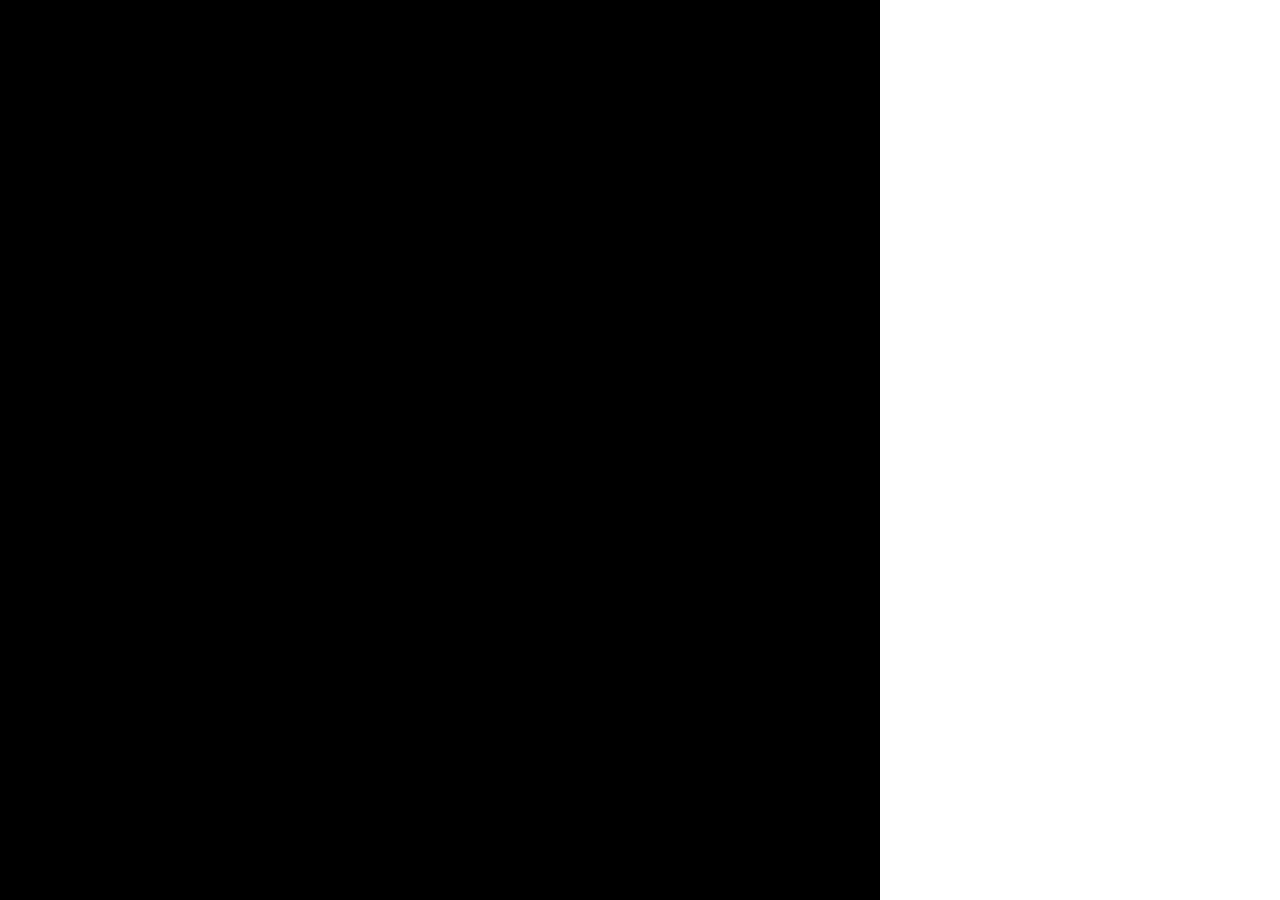
==== public/index.html @ 57580b90 "Initial commit" ====
<!DOCTYPE html>
<html lang="fr">
<head>
    <meta charset="UTF-8">
    <meta http-equiv="X-UA-Compatible" content="IE=edge">
    <meta name="viewport" content="width=device-width, initial-scale=1.0">
    <link rel="stylesheet" href="style.css">
    <script src="app.js" defer></script>
    <title>Graviton</title>
</head>
<body>
    <div class="view">
        <canvas id="canvas"></canvas>
        <form action="" id="controls"></form>
    </div>
</body>
</html>
---- public/style.css ----
:root {
    --main-bg: #fefefe;
    --main-font-family: Verdana, Geneva, Tahoma, sans-serif;
}

html {
    scroll-behavior: smooth;
}

body {
    position: absolute;
    top: 0;
    left: 0;
    width: 100%;
    height: 100%;
    margin: 0;
    padding: 0;
    font-family: var(--main-font-family);
    background: var(--main-bg);
    overflow: hidden;
}

.view {
    position: absolute;
    top: 0;
    left: 0;
    width: 100%;
    height: 100%;
    display: grid;
    grid-template-columns: 1fr 400px;
}

.view canvas {
    background-color: black;
    width: 100%;
    height: 100%;
}

.view form {
    border: none;
}
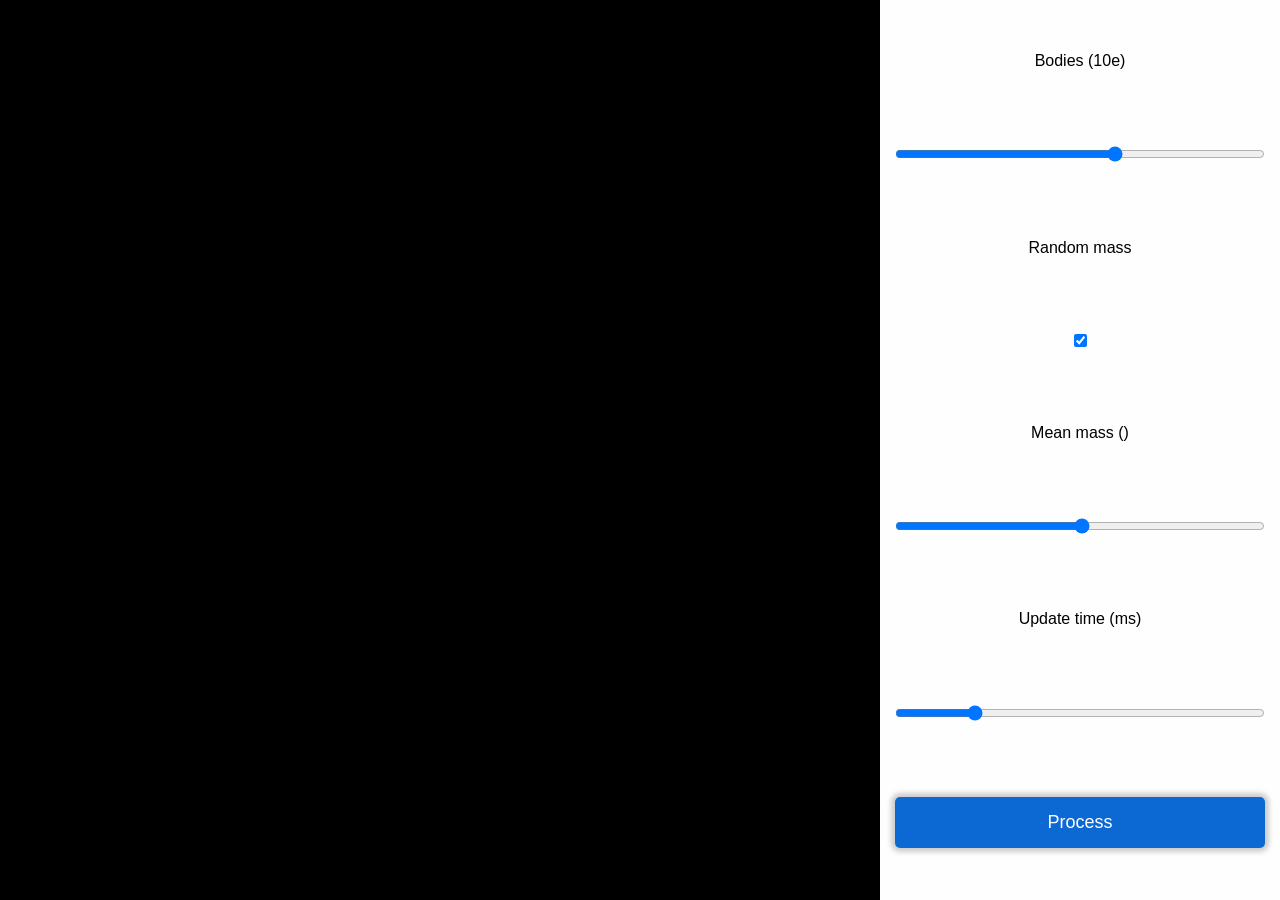
==== commit 48602c06: "feat: ui simulation controls" ====
--- a/public/index.html
+++ b/public/index.html
@@ -11,7 +11,17 @@
 <body>
     <div class="view">
         <canvas id="canvas"></canvas>
-        <form action="" id="controls"></form>
+        <form action="" id="controls">
+            <label for="bodies">Bodies (10e<font></font>)</label>
+            <input type="range" min="1" max="6", step="1" name="bodies" value="4">
+            <label for="random_mass">Random mass</label>
+            <input type="checkbox" checked name="random_mass">
+            <label for="mean_mass">Mean mass (<font></font>)</label>
+            <input type="range" min="1" max="100" step="1" name="mean_mass">
+            <label for="update_time">Update time (<font></font>ms)</label>
+            <input type="range" min="16" max="100" value="33" name="update_time">
+            <button type="submit">Process</button>
+        </form>
     </div>
 </body>
 </html>
--- a/public/style.css
+++ b/public/style.css
@@ -1,6 +1,8 @@
 :root {
     --main-bg: #fefefe;
     --main-font-family: Verdana, Geneva, Tahoma, sans-serif;
+    --accent-color: rgb(12, 105, 212);
+    --dark-accent-color: rgb(16, 78, 150);
 }
 
 html {
@@ -37,5 +39,30 @@
 }
 
 .view form {
+    display: grid;
+    padding: 15px;
+    text-align: center;
+    align-items: center;
+    justify-items: center;
+}
+
+.view form input[type="range"],
+.view form button {
+    width: 100%;
+}
+
+.view form button {
+    padding: 15px;
+    font-size: large;
+    color: white;
+    background-color: var(--accent-color);
     border: none;
+    border-radius: 5px;
+    box-shadow: 0 0 5px 4px rgba(0, 0, 0, 0.2);
+    transition: all 0.2s ease;
+}
+
+.view form button:active {
+    background-color: var(--dark-accent-color);
+    box-shadow: 0 0 5px 2px rgba(0, 0, 0, 0.2);
 }
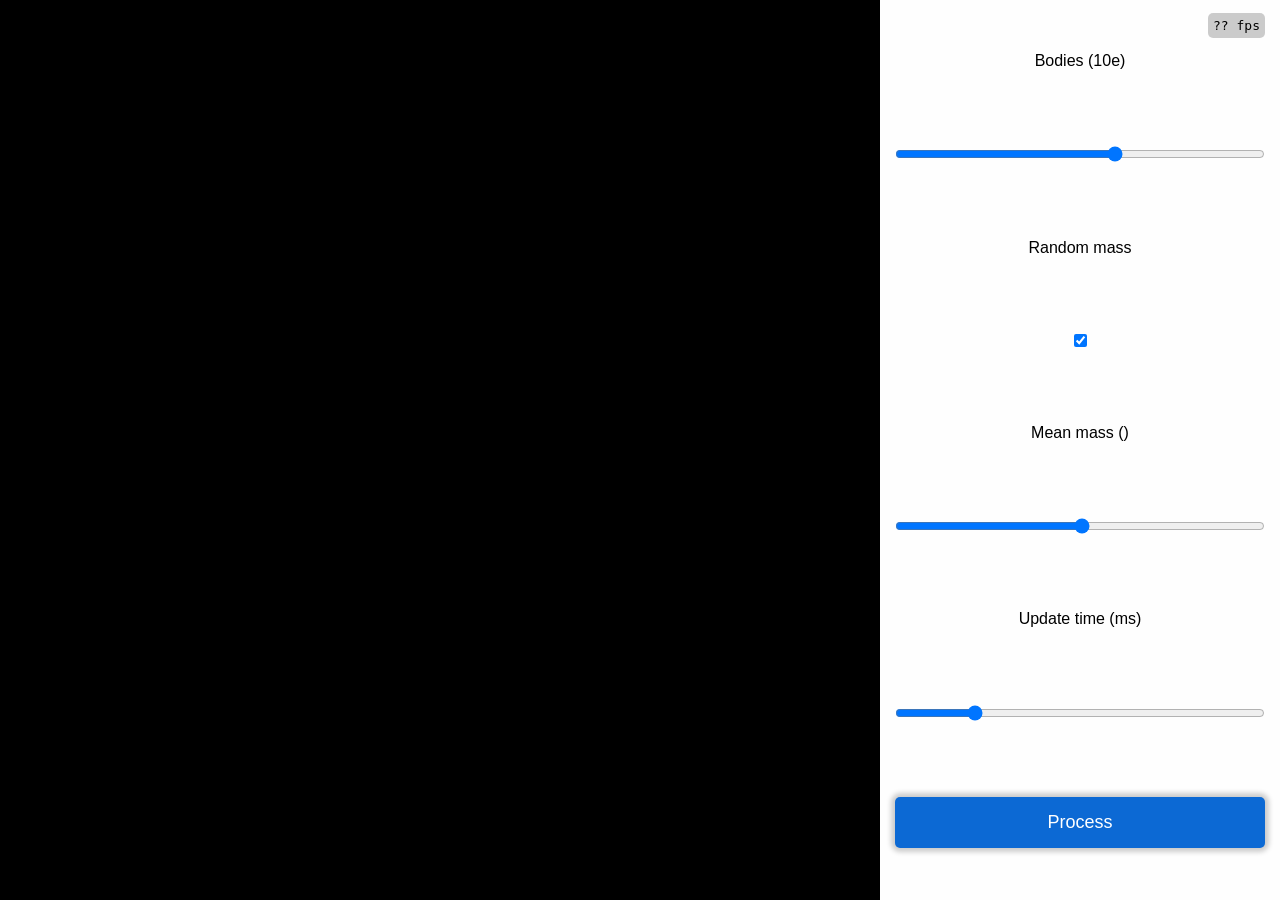
==== commit dc7f5351: "feat: add fps counter" ====
--- a/public/index.html
+++ b/public/index.html
@@ -9,6 +9,7 @@
     <title>Graviton</title>
 </head>
 <body>
+    <p id="fps_count">?? fps</p>
     <div class="view">
         <canvas id="canvas"></canvas>
         <form action="" id="controls">
--- a/public/style.css
+++ b/public/style.css
@@ -65,4 +65,14 @@
 .view form button:active {
     background-color: var(--dark-accent-color);
     box-shadow: 0 0 5px 2px rgba(0, 0, 0, 0.2);
+}
+
+#fps_count {
+    position: fixed;
+    top: 0;
+    right: 15px;
+    padding: 5px;
+    background-color: rgba(0, 0, 0, 0.2);
+    border-radius: 5px;
+    font-family: monospace;
 }
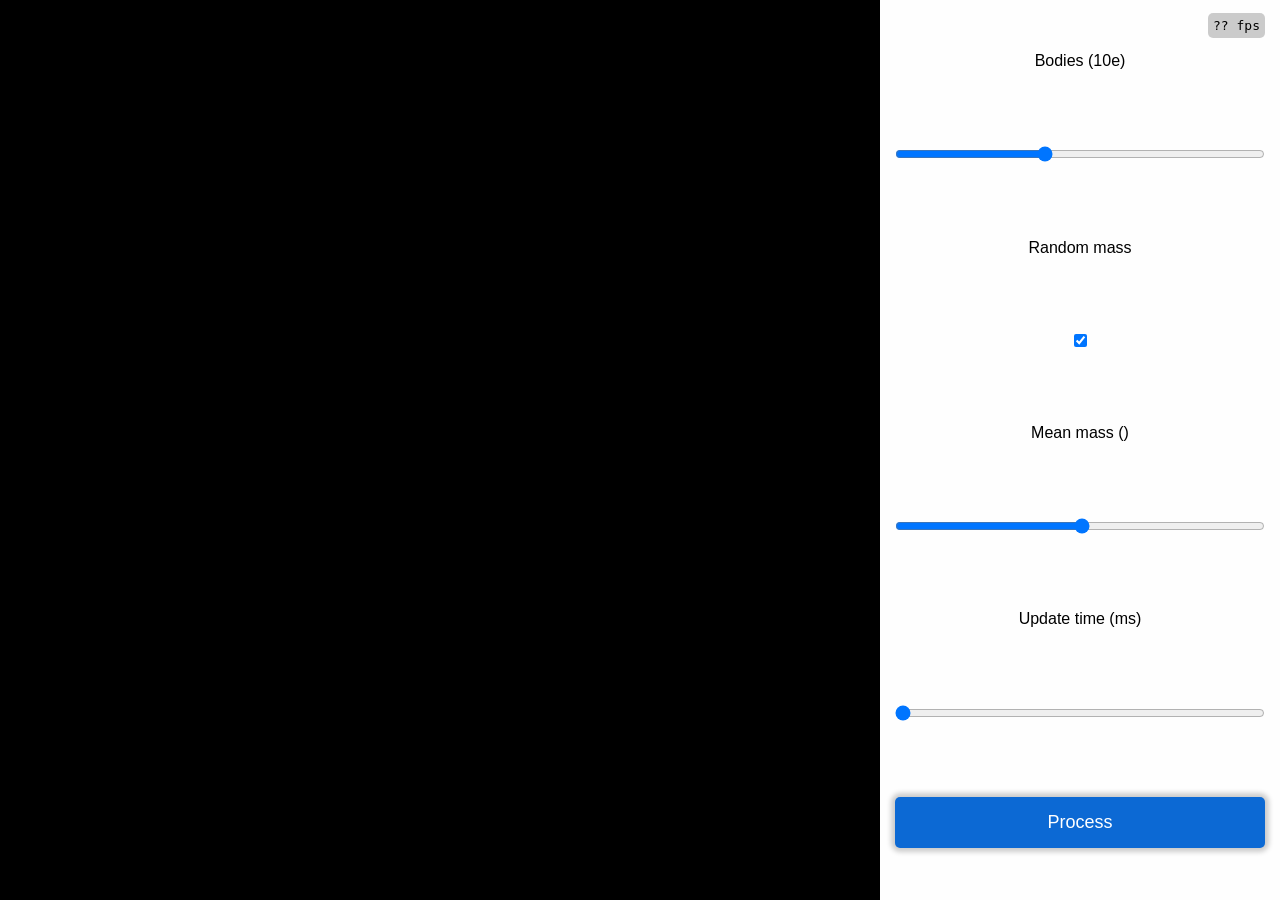
==== commit 37352f88: "fix: default values corresponds to default server values" ====
--- a/public/index.html
+++ b/public/index.html
@@ -14,13 +14,13 @@
         <canvas id="canvas"></canvas>
         <form action="" id="controls">
             <label for="bodies">Bodies (10e<font></font>)</label>
-            <input type="range" min="1" max="6", step="1" name="bodies" value="4">
+            <input type="range" min="1" max="6", step="1" name="bodies" value="3">
             <label for="random_mass">Random mass</label>
             <input type="checkbox" checked name="random_mass">
             <label for="mean_mass">Mean mass (<font></font>)</label>
             <input type="range" min="1" max="100" step="1" name="mean_mass">
             <label for="update_time">Update time (<font></font>ms)</label>
-            <input type="range" min="16" max="100" value="33" name="update_time">
+            <input type="range" min="16" max="100" value="16" name="update_time">
             <button type="submit">Process</button>
         </form>
     </div>
